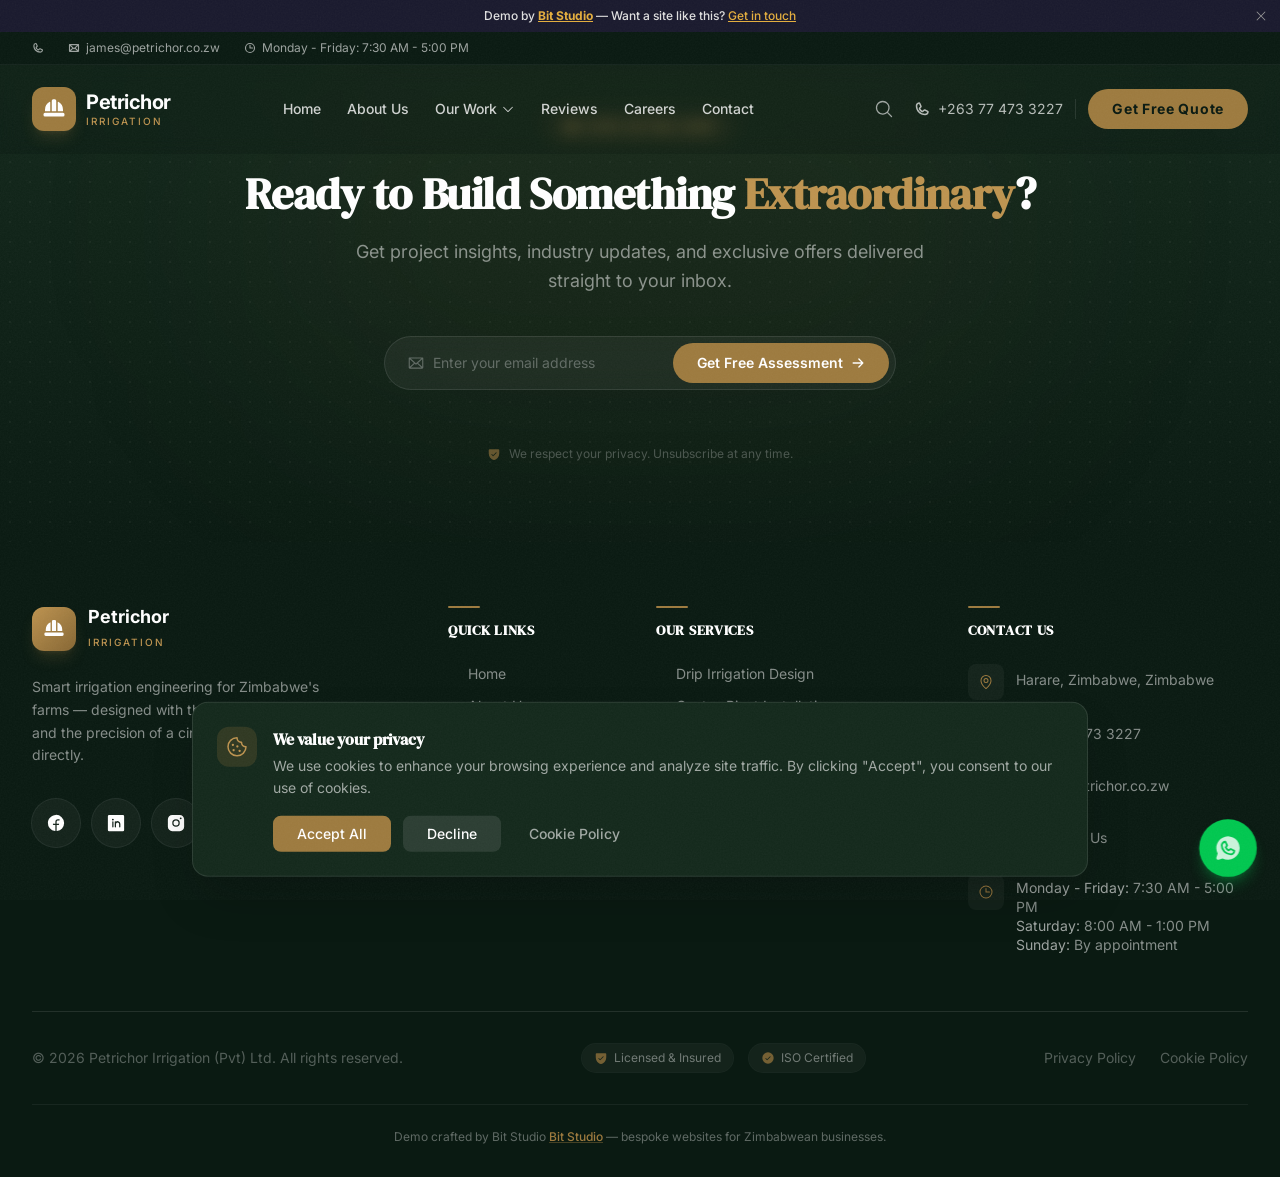
==== index.html @ 35c8c4f8 "Bit Studio deploy" ====
<!DOCTYPE html>
<html lang="en">
  <head>
    <meta charset="UTF-8" />
    <link rel="icon" type="image/svg+xml" href="/favicon.svg" />
    <meta name="viewport" content="width=device-width, initial-scale=1.0" />
    <meta name="theme-color" content="#1F3D2A" />
    <meta name="description" content="Petrichor Irrigation — the engineering of first rain. Smart irrigation systems for Zimbabwe's farms, designed with the patience of a season and the precision of a circuit." />
    <meta name="keywords" content="irrigation Harare, drip irrigation Zimbabwe, smart irrigation engineering, Petrichor Irrigation, centre pivot Zimbabwe, agricultural water systems" />
    <meta property="og:title" content="Petrichor Irrigation — The Engineering of First Rain" />
    <meta property="og:description" content="Smart irrigation systems for Zimbabwe's farms, designed with the patience of a season and the precision of a circuit." />
    <meta property="og:image" content="https://images.unsplash.com/photo-1500382017468-9049fed747ef?w=1200&q=80" />
    <meta property="og:type" content="website" />
    <meta name="twitter:card" content="summary_large_image" />
    <title>Petrichor Irrigation — The Engineering of First Rain</title>
    <link rel="preconnect" href="https://fonts.googleapis.com" />
    <link rel="preconnect" href="https://fonts.gstatic.com" crossorigin />
    <link href="https://fonts.googleapis.com/css2?family=DM+Serif+Display:ital@0;1&family=Inter:wght@300;400;500;600;700;800&family=JetBrains+Mono:wght@400;500&display=swap" rel="stylesheet" />
    <script type="module" crossorigin src="/assets/index-B8hmdYUK.js"></script>
    <link rel="stylesheet" crossorigin href="/assets/index-CT3EkaF9.css">
  </head>
  <body>
    <div id="root"></div>
  </body>
</html>
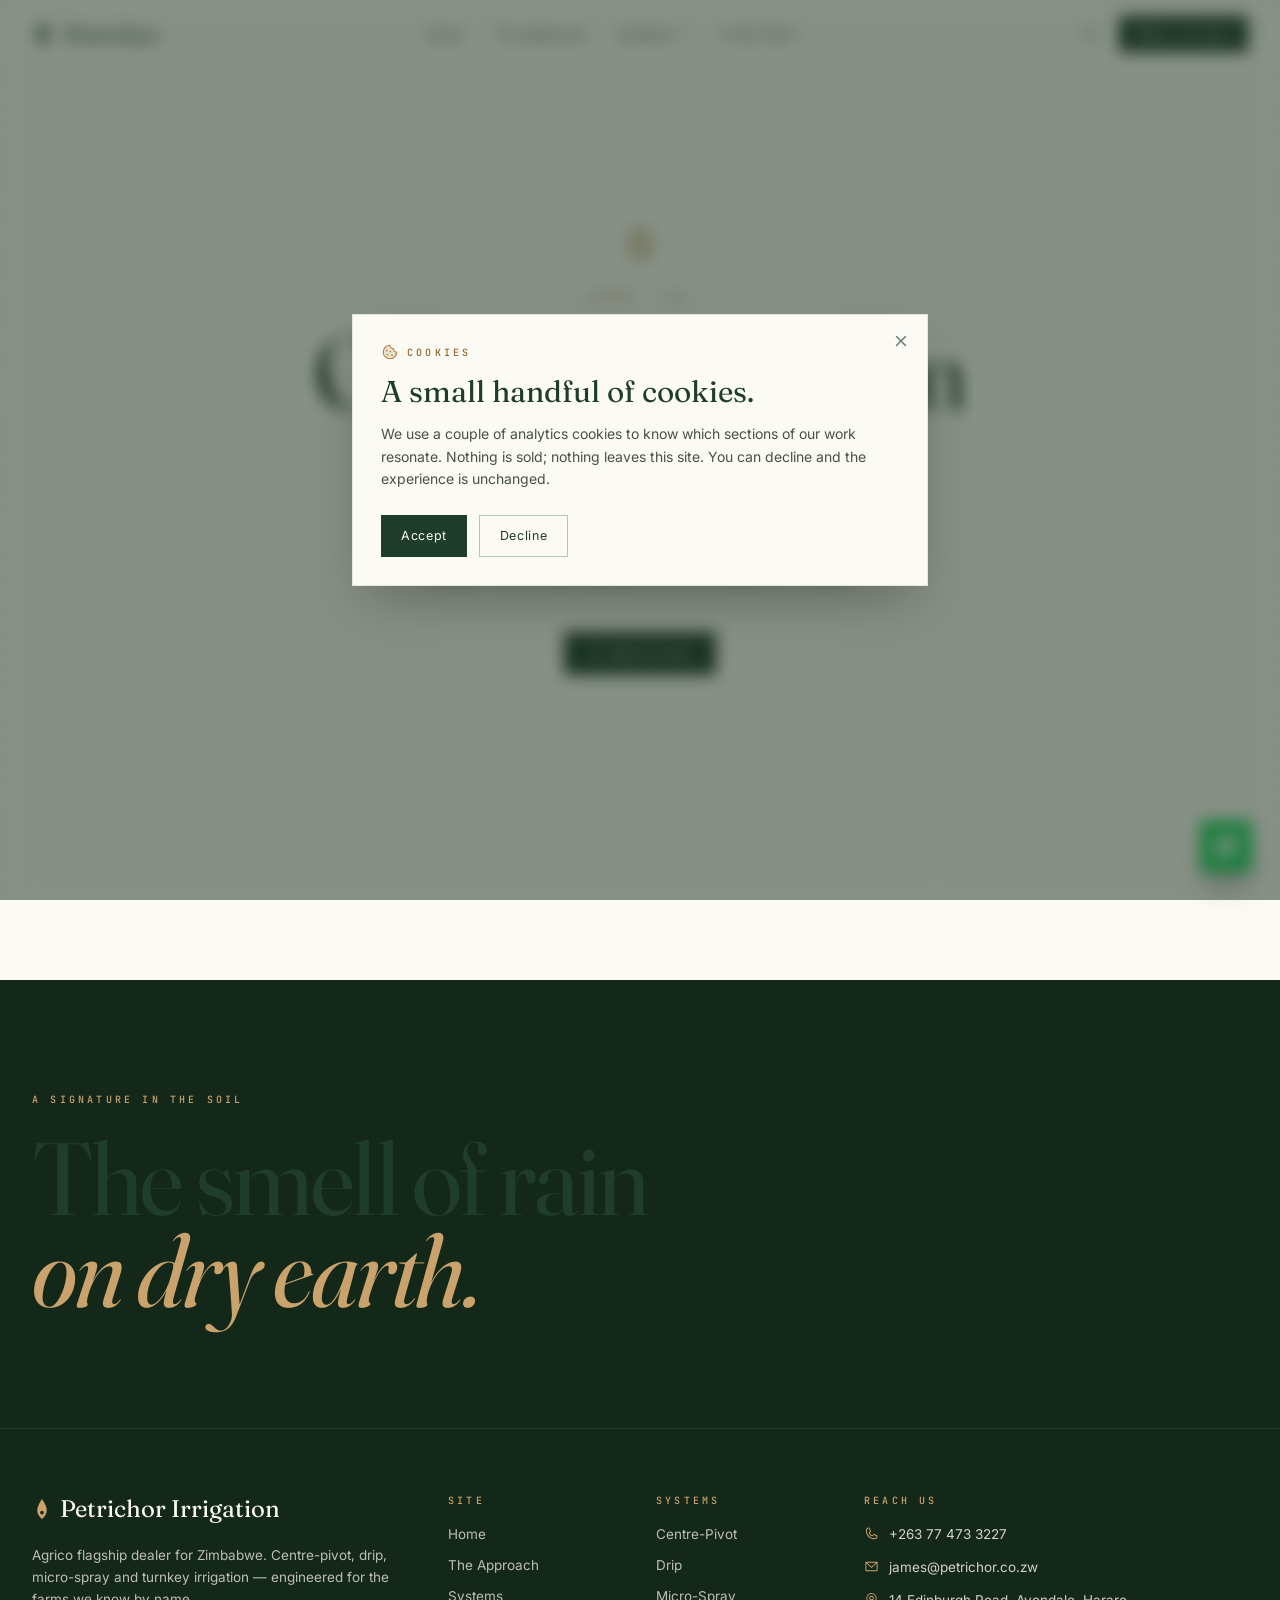
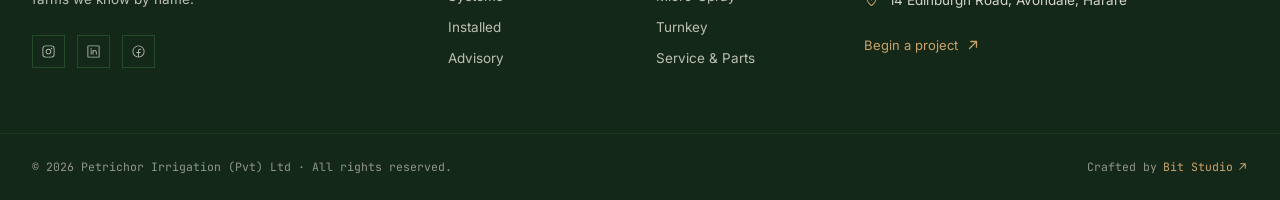
==== commit 3d3019c2: "Bespoke rebuild — pilot wave" ====
--- a/index.html
+++ b/index.html
@@ -3,21 +3,53 @@
   <head>
     <meta charset="UTF-8" />
     <link rel="icon" type="image/svg+xml" href="/favicon.svg" />
-    <meta name="viewport" content="width=device-width, initial-scale=1.0" />
+    <meta name="viewport" content="width=device-width, initial-scale=1.0, viewport-fit=cover" />
     <meta name="theme-color" content="#1F3D2A" />
-    <meta name="description" content="Petrichor Irrigation — the engineering of first rain. Smart irrigation systems for Zimbabwe's farms, designed with the patience of a season and the precision of a circuit." />
-    <meta name="keywords" content="irrigation Harare, drip irrigation Zimbabwe, smart irrigation engineering, Petrichor Irrigation, centre pivot Zimbabwe, agricultural water systems" />
-    <meta property="og:title" content="Petrichor Irrigation — The Engineering of First Rain" />
-    <meta property="og:description" content="Smart irrigation systems for Zimbabwe's farms, designed with the patience of a season and the precision of a circuit." />
-    <meta property="og:image" content="https://images.unsplash.com/photo-1500382017468-9049fed747ef?w=1200&q=80" />
+
+    <title>Petrichor Irrigation — Agrico Flagship Dealer · Centre-Pivot, Drip & Turnkey Systems · Zimbabwe</title>
+    <meta name="description" content="Petrichor Irrigation — flagship Agrico (South Africa) dealer for Zimbabwe. Centre-pivot, drip, micro-spray and turnkey irrigation engineering. Designed, installed, supported. Director James and team. The smell of rain on dry earth — engineered." />
+    <meta name="keywords" content="Petrichor Irrigation, Agrico Zimbabwe, centre pivot irrigation Zimbabwe, drip irrigation Harare, turnkey irrigation, James Petrichor, irrigation engineering Africa, agricultural water systems" />
+    <meta name="author" content="Petrichor Irrigation (Pvt) Ltd" />
+    <meta name="robots" content="index, follow" />
+
+    <!-- Open Graph -->
     <meta property="og:type" content="website" />
+    <meta property="og:site_name" content="Petrichor Irrigation" />
+    <meta property="og:title" content="Petrichor Irrigation — The smell of rain on dry earth, engineered." />
+    <meta property="og:description" content="Agrico flagship dealer for Zimbabwe. Centre-pivot, drip and turnkey irrigation systems — designed, installed, supported by James and the Petrichor team." />
+    <meta property="og:image" content="https://images.unsplash.com/photo-1639088654641-0cb5b28e349e?crop=entropy&cs=tinysrgb&fit=max&fm=jpg&q=80&w=1200" />
+    <meta property="og:url" content="https://demo-petrichor-irrigation.onrender.com" />
+
+    <!-- Twitter -->
     <meta name="twitter:card" content="summary_large_image" />
-    <title>Petrichor Irrigation — The Engineering of First Rain</title>
+    <meta name="twitter:title" content="Petrichor Irrigation — Centre-Pivot · Drip · Turnkey" />
+    <meta name="twitter:description" content="Agrico flagship dealer for Zimbabwe. Engineered irrigation that turns dry earth into yield." />
+    <meta name="twitter:image" content="https://images.unsplash.com/photo-1639088654641-0cb5b28e349e?crop=entropy&cs=tinysrgb&fit=max&fm=jpg&q=80&w=1200" />
+
+    <!-- Preconnect fonts -->
     <link rel="preconnect" href="https://fonts.googleapis.com" />
     <link rel="preconnect" href="https://fonts.gstatic.com" crossorigin />
-    <link href="https://fonts.googleapis.com/css2?family=DM+Serif+Display:ital@0;1&family=Inter:wght@300;400;500;600;700;800&family=JetBrains+Mono:wght@400;500&display=swap" rel="stylesheet" />
-    <script type="module" crossorigin src="/assets/index-B8hmdYUK.js"></script>
-    <link rel="stylesheet" crossorigin href="/assets/index-CT3EkaF9.css">
+    <link href="https://fonts.googleapis.com/css2?family=Fraunces:ital,opsz,wght@0,9..144,400;0,9..144,500;0,9..144,600;0,9..144,700;1,9..144,400;1,9..144,500&family=Inter:wght@300;400;500;600;700&family=JetBrains+Mono:wght@400;500;600&display=swap" rel="stylesheet" />
+
+    <!-- JSON-LD Structured Data -->
+    <script type="application/ld+json">
+      {
+        "@context": "https://schema.org",
+        "@type": "Organization",
+        "name": "Petrichor Irrigation (Pvt) Ltd",
+        "url": "https://demo-petrichor-irrigation.onrender.com",
+        "description": "Agrico flagship dealer for Zimbabwe. Centre-pivot, drip, micro-spray and turnkey irrigation engineering.",
+        "address": {
+          "@type": "PostalAddress",
+          "addressLocality": "Harare",
+          "addressCountry": "ZW"
+        },
+        "telephone": "+263774733227",
+        "email": "james@petrichor.co.zw"
+      }
+    </script>
+    <script type="module" crossorigin src="/assets/index-CaC1XNvC.js"></script>
+    <link rel="stylesheet" crossorigin href="/assets/index-DlnekinD.css">
   </head>
   <body>
     <div id="root"></div>
--- a/assets/index-DlnekinD.css
+++ b/assets/index-DlnekinD.css
@@ -0,0 +1 @@
+@layer properties{@supports (((-webkit-hyphens:none)) and (not (margin-trim:inline))) or ((-moz-orient:inline) and (not (color:rgb(from red r g b)))){*,:before,:after,::backdrop{--tw-translate-x:0;--tw-translate-y:0;--tw-translate-z:0;--tw-scale-x:1;--tw-scale-y:1;--tw-scale-z:1;--tw-rotate-x:initial;--tw-rotate-y:initial;--tw-rotate-z:initial;--tw-skew-x:initial;--tw-skew-y:initial;--tw-space-y-reverse:0;--tw-border-style:solid;--tw-gradient-position:initial;--tw-gradient-from:#0000;--tw-gradient-via:#0000;--tw-gradient-to:#0000;--tw-gradient-stops:initial;--tw-gradient-via-stops:initial;--tw-gradient-from-position:0%;--tw-gradient-via-position:50%;--tw-gradient-to-position:100%;--tw-leading:initial;--tw-font-weight:initial;--tw-tracking:initial;--tw-shadow:0 0 #0000;--tw-shadow-color:initial;--tw-shadow-alpha:100%;--tw-inset-shadow:0 0 #0000;--tw-inset-shadow-color:initial;--tw-inset-shadow-alpha:100%;--tw-ring-color:initial;--tw-ring-shadow:0 0 #0000;--tw-inset-ring-color:initial;--tw-inset-ring-shadow:0 0 #0000;--tw-ring-inset:initial;--tw-ring-offset-width:0px;--tw-ring-offset-color:#fff;--tw-ring-offset-shadow:0 0 #0000;--tw-outline-style:solid;--tw-blur:initial;--tw-brightness:initial;--tw-contrast:initial;--tw-grayscale:initial;--tw-hue-rotate:initial;--tw-invert:initial;--tw-opacity:initial;--tw-saturate:initial;--tw-sepia:initial;--tw-drop-shadow:initial;--tw-drop-shadow-color:initial;--tw-drop-shadow-alpha:100%;--tw-drop-shadow-size:initial;--tw-backdrop-blur:initial;--tw-backdrop-brightness:initial;--tw-backdrop-contrast:initial;--tw-backdrop-grayscale:initial;--tw-backdrop-hue-rotate:initial;--tw-backdrop-invert:initial;--tw-backdrop-opacity:initial;--tw-backdrop-saturate:initial;--tw-backdrop-sepia:initial;--tw-duration:initial}}}@layer theme{:root,:host{--font-sans:ui-sans-serif, system-ui, sans-serif, "Apple Color Emoji", "Segoe UI Emoji", "Segoe UI Symbol", "Noto Color Emoji";--font-mono:"JetBrains Mono", monospace;--color-white:#fff;--spacing:.25rem;--container-sm:24rem;--container-md:28rem;--container-xl:36rem;--container-2xl:42rem;--container-3xl:48rem;--container-4xl:56rem;--container-5xl:64rem;--text-xs:.75rem;--text-xs--line-height:calc(1 / .75);--text-lg:1.125rem;--text-lg--line-height:calc(1.75 / 1.125);--text-xl:1.25rem;--text-xl--line-height:calc(1.75 / 1.25);--text-2xl:1.5rem;--text-2xl--line-height:calc(2 / 1.5);--text-3xl:1.875rem;--text-3xl--line-height: 1.2 ;--text-4xl:2.25rem;--text-4xl--line-height:calc(2.5 / 2.25);--text-5xl:3rem;--text-5xl--line-height:1;--text-6xl:3.75rem;--text-6xl--line-height:1;--text-7xl:4.5rem;--text-7xl--line-height:1;--font-weight-medium:500;--leading-tight:1.25;--leading-snug:1.375;--leading-relaxed:1.625;--radius-xs:.125rem;--blur-sm:8px;--blur-md:12px;--blur-xl:24px;--default-transition-duration:.15s;--default-transition-timing-function:cubic-bezier(.4, 0, .2, 1);--default-font-family:var(--font-sans);--default-mono-font-family:var(--font-mono);--color-forest-50:#f2f6f1;--color-forest-100:#dde7da;--color-forest-200:#b4c9ac;--color-forest-700:#244a2c;--color-forest-800:#1f3d2a;--color-forest-900:#142819;--color-bronze-50:#faf5ec;--color-bronze-300:#c9a36b;--color-bronze-400:#b0853f;--color-bronze-500:#8f6628;--color-cream-50:#fbfaf5;--color-cream-100:#f5f1e7;--color-ink-200:#99a89f;--color-ink-300:#6a7b70;--color-ink-400:#475247;--color-ink-500:#2a322b;--font-display:"Fraunces", "Times New Roman", serif;--font-body:"Inter", system-ui, sans-serif}}@layer base{*,:after,:before,::backdrop{box-sizing:border-box;border:0 solid;margin:0;padding:0}::file-selector-button{box-sizing:border-box;border:0 solid;margin:0;padding:0}html,:host{-webkit-text-size-adjust:100%;tab-size:4;line-height:1.5;font-family:var(--default-font-family,ui-sans-serif, system-ui, sans-serif, "Apple Color Emoji", "Segoe UI Emoji", "Segoe UI Symbol", "Noto Color Emoji");font-feature-settings:var(--default-font-feature-settings,normal);font-variation-settings:var(--default-font-variation-settings,normal);-webkit-tap-highlight-color:transparent}hr{height:0;color:inherit;border-top-width:1px}abbr:where([title]){-webkit-text-decoration:underline dotted;text-decoration:underline dotted}h1,h2,h3,h4,h5,h6{font-size:inherit;font-weight:inherit}a{color:inherit;-webkit-text-decoration:inherit;text-decoration:inherit}b,strong{font-weight:bolder}code,kbd,samp,pre{font-family:var(--default-mono-font-family,ui-monospace, SFMono-Regular, Menlo, Monaco, Consolas, "Liberation Mono", "Courier New", monospace);font-feature-settings:var(--default-mono-font-feature-settings,normal);font-variation-settings:var(--default-mono-font-variation-settings,normal);font-size:1em}small{font-size:80%}sub,sup{vertical-align:baseline;font-size:75%;line-height:0;position:relative}sub{bottom:-.25em}sup{top:-.5em}table{text-indent:0;border-color:inherit;border-collapse:collapse}:-moz-focusring{outline:auto}progress{vertical-align:baseline}summary{display:list-item}ol,ul,menu{list-style:none}img,svg,video,canvas,audio,iframe,embed,object{vertical-align:middle;display:block}img,video{max-width:100%;height:auto}button,input,select,optgroup,textarea{font:inherit;font-feature-settings:inherit;font-variation-settings:inherit;letter-spacing:inherit;color:inherit;opacity:1;background-color:#0000;border-radius:0}::file-selector-button{font:inherit;font-feature-settings:inherit;font-variation-settings:inherit;letter-spacing:inherit;color:inherit;opacity:1;background-color:#0000;border-radius:0}:where(select:is([multiple],[size])) optgroup{font-weight:bolder}:where(select:is([multiple],[size])) optgroup option{padding-inline-start:20px}::file-selector-button{margin-inline-end:4px}::placeholder{opacity:1}@supports (not ((-webkit-appearance:-apple-pay-button))) or (contain-intrinsic-size:1px){::placeholder{color:currentColor}@supports (color:color-mix(in lab,red,red)){::placeholder{color:color-mix(in oklab,currentcolor 50%,transparent)}}}textarea{resize:vertical}::-webkit-search-decoration{-webkit-appearance:none}::-webkit-date-and-time-value{min-height:1lh;text-align:inherit}::-webkit-datetime-edit{display:inline-flex}::-webkit-datetime-edit-fields-wrapper{padding:0}::-webkit-datetime-edit{padding-block:0}::-webkit-datetime-edit-year-field{padding-block:0}::-webkit-datetime-edit-month-field{padding-block:0}::-webkit-datetime-edit-day-field{padding-block:0}::-webkit-datetime-edit-hour-field{padding-block:0}::-webkit-datetime-edit-minute-field{padding-block:0}::-webkit-datetime-edit-second-field{padding-block:0}::-webkit-datetime-edit-millisecond-field{padding-block:0}::-webkit-datetime-edit-meridiem-field{padding-block:0}::-webkit-calendar-picker-indicator{line-height:1}:-moz-ui-invalid{box-shadow:none}button,input:where([type=button],[type=reset],[type=submit]){appearance:button}::file-selector-button{appearance:button}::-webkit-inner-spin-button{height:auto}::-webkit-outer-spin-button{height:auto}[hidden]:where(:not([hidden=until-found])){display:none!important}}@layer components;@layer utilities{.pointer-events-none{pointer-events:none}.visible{visibility:visible}.absolute{position:absolute}.fixed{position:fixed}.relative{position:relative}.static{position:static}.sticky{position:sticky}.inset-0{inset:calc(var(--spacing) * 0)}.inset-x-0{inset-inline:calc(var(--spacing) * 0)}.top-0{top:calc(var(--spacing) * 0)}.top-1\/2{top:50%}.top-3{top:calc(var(--spacing) * 3)}.top-\[68px\]{top:68px}.top-\[calc\(100\%\+6px\)\]{top:calc(100% + 6px)}.top-full{top:100%}.right-0{right:calc(var(--spacing) * 0)}.right-3{right:calc(var(--spacing) * 3)}.right-5{right:calc(var(--spacing) * 5)}.right-6{right:calc(var(--spacing) * 6)}.right-12{right:calc(var(--spacing) * 12)}.-bottom-6{bottom:calc(var(--spacing) * -6)}.bottom-0{bottom:calc(var(--spacing) * 0)}.bottom-6{bottom:calc(var(--spacing) * 6)}.bottom-7{bottom:calc(var(--spacing) * 7)}.bottom-24{bottom:calc(var(--spacing) * 24)}.bottom-32{bottom:calc(var(--spacing) * 32)}.left-1\/2{left:50%}.left-6{left:calc(var(--spacing) * 6)}.z-10{z-index:10}.z-30{z-index:30}.z-50{z-index:50}.z-\[5\]{z-index:5}.z-\[60\]{z-index:60}.z-\[80\]{z-index:80}.z-\[85\]{z-index:85}.z-\[90\]{z-index:90}.order-1{order:1}.order-2{order:2}.col-span-2{grid-column:span 2/span 2}.col-span-3{grid-column:span 3/span 3}.col-span-5{grid-column:span 5/span 5}.col-span-6{grid-column:span 6/span 6}.col-span-7{grid-column:span 7/span 7}.col-span-10{grid-column:span 10/span 10}.col-span-12{grid-column:span 12/span 12}.mx-auto{margin-inline:auto}.my-20{margin-block:calc(var(--spacing) * 20)}.-mt-32{margin-top:calc(var(--spacing) * -32)}.mt-0\.5{margin-top:calc(var(--spacing) * .5)}.mt-1{margin-top:calc(var(--spacing) * 1)}.mt-1\.5{margin-top:calc(var(--spacing) * 1.5)}.mt-2{margin-top:calc(var(--spacing) * 2)}.mt-3{margin-top:calc(var(--spacing) * 3)}.mt-4{margin-top:calc(var(--spacing) * 4)}.mt-5{margin-top:calc(var(--spacing) * 5)}.mt-6{margin-top:calc(var(--spacing) * 6)}.mt-7{margin-top:calc(var(--spacing) * 7)}.mt-8{margin-top:calc(var(--spacing) * 8)}.mt-10{margin-top:calc(var(--spacing) * 10)}.mt-12{margin-top:calc(var(--spacing) * 12)}.mt-14{margin-top:calc(var(--spacing) * 14)}.mt-16{margin-top:calc(var(--spacing) * 16)}.mt-20{margin-top:calc(var(--spacing) * 20)}.mb-1{margin-bottom:calc(var(--spacing) * 1)}.mb-1\.5{margin-bottom:calc(var(--spacing) * 1.5)}.mb-2{margin-bottom:calc(var(--spacing) * 2)}.mb-3{margin-bottom:calc(var(--spacing) * 3)}.mb-4{margin-bottom:calc(var(--spacing) * 4)}.mb-5{margin-bottom:calc(var(--spacing) * 5)}.mb-6{margin-bottom:calc(var(--spacing) * 6)}.mb-7{margin-bottom:calc(var(--spacing) * 7)}.mb-8{margin-bottom:calc(var(--spacing) * 8)}.mb-10{margin-bottom:calc(var(--spacing) * 10)}.mb-12{margin-bottom:calc(var(--spacing) * 12)}.mb-14{margin-bottom:calc(var(--spacing) * 14)}.mb-16{margin-bottom:calc(var(--spacing) * 16)}.ml-1{margin-left:calc(var(--spacing) * 1)}.ml-auto{margin-left:auto}.block{display:block}.flex{display:flex}.grid{display:grid}.hidden{display:none}.inline{display:inline}.inline-flex{display:inline-flex}.aspect-\[3\/4\]{aspect-ratio:3/4}.aspect-\[4\/3\]{aspect-ratio:4/3}.aspect-\[4\/5\]{aspect-ratio:4/5}.aspect-\[5\/4\]{aspect-ratio:5/4}.aspect-\[16\/9\]{aspect-ratio:16/9}.aspect-\[16\/10\]{aspect-ratio:16/10}.h-1{height:calc(var(--spacing) * 1)}.h-2{height:calc(var(--spacing) * 2)}.h-3\.5{height:calc(var(--spacing) * 3.5)}.h-5{height:calc(var(--spacing) * 5)}.h-10{height:calc(var(--spacing) * 10)}.h-11{height:calc(var(--spacing) * 11)}.h-13{height:calc(var(--spacing) * 13)}.h-32{height:calc(var(--spacing) * 32)}.h-\[52px\]{height:52px}.h-\[68px\]{height:68px}.h-\[68vh\]{height:68vh}.h-\[78vh\]{height:78vh}.h-\[100svh\]{height:100svh}.h-full{height:100%}.h-px{height:1px}.max-h-\[55vh\]{max-height:55vh}.max-h-\[85vh\]{max-height:85vh}.max-h-\[calc\(100vh-68px\)\]{max-height:calc(100vh - 68px)}.min-h-\[520px\]{min-height:520px}.min-h-\[540px\]{min-height:540px}.min-h-\[640px\]{min-height:640px}.min-h-screen{min-height:100vh}.w-1{width:calc(var(--spacing) * 1)}.w-1\/2{width:50%}.w-1\/3{width:33.3333%}.w-2{width:calc(var(--spacing) * 2)}.w-3\.5{width:calc(var(--spacing) * 3.5)}.w-8{width:calc(var(--spacing) * 8)}.w-11{width:calc(var(--spacing) * 11)}.w-13{width:calc(var(--spacing) * 13)}.w-24{width:calc(var(--spacing) * 24)}.w-32{width:calc(var(--spacing) * 32)}.w-48{width:calc(var(--spacing) * 48)}.w-\[52px\]{width:52px}.w-\[320px\]{width:320px}.w-full{width:100%}.w-px{width:1px}.max-w-2xl{max-width:var(--container-2xl)}.max-w-3xl{max-width:var(--container-3xl)}.max-w-4xl{max-width:var(--container-4xl)}.max-w-5xl{max-width:var(--container-5xl)}.max-w-\[20ch\]{max-width:20ch}.max-w-\[24ch\]{max-width:24ch}.max-w-\[1320px\]{max-width:1320px}.max-w-md{max-width:var(--container-md)}.max-w-sm{max-width:var(--container-sm)}.max-w-xl{max-width:var(--container-xl)}.min-w-0{min-width:calc(var(--spacing) * 0)}.flex-1{flex:1}.shrink-0{flex-shrink:0}.grow{flex-grow:1}.origin-left{transform-origin:0}.-translate-x-1\/2{--tw-translate-x: -50% ;translate:var(--tw-translate-x) var(--tw-translate-y)}.-translate-y-1\/2{--tw-translate-y: -50% ;translate:var(--tw-translate-x) var(--tw-translate-y)}.scale-105{--tw-scale-x:105%;--tw-scale-y:105%;--tw-scale-z:105%;scale:var(--tw-scale-x) var(--tw-scale-y)}.rotate-180{rotate:180deg}.transform{transform:var(--tw-rotate-x,) var(--tw-rotate-y,) var(--tw-rotate-z,) var(--tw-skew-x,) var(--tw-skew-y,)}.cursor-default{cursor:default}.cursor-pointer{cursor:pointer}.cursor-zoom-out{cursor:zoom-out}.resize-none{resize:none}.grid-cols-1{grid-template-columns:repeat(1,minmax(0,1fr))}.grid-cols-2{grid-template-columns:repeat(2,minmax(0,1fr))}.grid-cols-3{grid-template-columns:repeat(3,minmax(0,1fr))}.grid-cols-12{grid-template-columns:repeat(12,minmax(0,1fr))}.flex-col{flex-direction:column}.flex-wrap{flex-wrap:wrap}.items-baseline{align-items:baseline}.items-center{align-items:center}.items-end{align-items:flex-end}.items-start{align-items:flex-start}.justify-between{justify-content:space-between}.justify-center{justify-content:center}.justify-end{justify-content:flex-end}.gap-0{gap:calc(var(--spacing) * 0)}.gap-1{gap:calc(var(--spacing) * 1)}.gap-1\.5{gap:calc(var(--spacing) * 1.5)}.gap-2{gap:calc(var(--spacing) * 2)}.gap-2\.5{gap:calc(var(--spacing) * 2.5)}.gap-3{gap:calc(var(--spacing) * 3)}.gap-4{gap:calc(var(--spacing) * 4)}.gap-5{gap:calc(var(--spacing) * 5)}.gap-6{gap:calc(var(--spacing) * 6)}.gap-8{gap:calc(var(--spacing) * 8)}.gap-10{gap:calc(var(--spacing) * 10)}.gap-12{gap:calc(var(--spacing) * 12)}.gap-px{gap:1px}:where(.space-y-0>:not(:last-child)){--tw-space-y-reverse:0;margin-block-start:calc(calc(var(--spacing) * 0) * var(--tw-space-y-reverse));margin-block-end:calc(calc(var(--spacing) * 0) * calc(1 - var(--tw-space-y-reverse)))}:where(.space-y-1>:not(:last-child)){--tw-space-y-reverse:0;margin-block-start:calc(calc(var(--spacing) * 1) * var(--tw-space-y-reverse));margin-block-end:calc(calc(var(--spacing) * 1) * calc(1 - var(--tw-space-y-reverse)))}:where(.space-y-2\.5>:not(:last-child)){--tw-space-y-reverse:0;margin-block-start:calc(calc(var(--spacing) * 2.5) * var(--tw-space-y-reverse));margin-block-end:calc(calc(var(--spacing) * 2.5) * calc(1 - var(--tw-space-y-reverse)))}:where(.space-y-3>:not(:last-child)){--tw-space-y-reverse:0;margin-block-start:calc(calc(var(--spacing) * 3) * var(--tw-space-y-reverse));margin-block-end:calc(calc(var(--spacing) * 3) * calc(1 - var(--tw-space-y-reverse)))}:where(.space-y-4>:not(:last-child)){--tw-space-y-reverse:0;margin-block-start:calc(calc(var(--spacing) * 4) * var(--tw-space-y-reverse));margin-block-end:calc(calc(var(--spacing) * 4) * calc(1 - var(--tw-space-y-reverse)))}:where(.space-y-5>:not(:last-child)){--tw-space-y-reverse:0;margin-block-start:calc(calc(var(--spacing) * 5) * var(--tw-space-y-reverse));margin-block-end:calc(calc(var(--spacing) * 5) * calc(1 - var(--tw-space-y-reverse)))}:where(.space-y-6>:not(:last-child)){--tw-space-y-reverse:0;margin-block-start:calc(calc(var(--spacing) * 6) * var(--tw-space-y-reverse));margin-block-end:calc(calc(var(--spacing) * 6) * calc(1 - var(--tw-space-y-reverse)))}:where(.space-y-16>:not(:last-child)){--tw-space-y-reverse:0;margin-block-start:calc(calc(var(--spacing) * 16) * var(--tw-space-y-reverse));margin-block-end:calc(calc(var(--spacing) * 16) * calc(1 - var(--tw-space-y-reverse)))}:where(.space-y-px>:not(:last-child)){--tw-space-y-reverse:0;margin-block-start:calc(1px * var(--tw-space-y-reverse));margin-block-end:calc(1px * calc(1 - var(--tw-space-y-reverse)))}.gap-x-1\.5{column-gap:calc(var(--spacing) * 1.5)}.gap-x-4{column-gap:calc(var(--spacing) * 4)}.gap-x-6{column-gap:calc(var(--spacing) * 6)}.gap-x-8{column-gap:calc(var(--spacing) * 8)}.gap-x-10{column-gap:calc(var(--spacing) * 10)}.gap-y-1{row-gap:calc(var(--spacing) * 1)}.gap-y-10{row-gap:calc(var(--spacing) * 10)}.gap-y-12{row-gap:calc(var(--spacing) * 12)}.truncate{text-overflow:ellipsis;white-space:nowrap;overflow:hidden}.overflow-hidden{overflow:hidden}.overflow-y-auto{overflow-y:auto}.rounded{border-radius:.25rem}.rounded-full{border-radius:3.40282e38px}.rounded-xs{border-radius:var(--radius-xs)}.border{border-style:var(--tw-border-style);border-width:1px}.border-y{border-block-style:var(--tw-border-style);border-block-width:1px}.border-t{border-top-style:var(--tw-border-style);border-top-width:1px}.border-b{border-bottom-style:var(--tw-border-style);border-bottom-width:1px}.border-l{border-left-style:var(--tw-border-style);border-left-width:1px}.border-\[\#25D366\]{border-color:#25d366}.border-bronze-300\/40{border-color:#c9a36b66}@supports (color:color-mix(in lab,red,red)){.border-bronze-300\/40{border-color:color-mix(in oklab,var(--color-bronze-300) 40%,transparent)}}.border-bronze-300\/70{border-color:#c9a36bb3}@supports (color:color-mix(in lab,red,red)){.border-bronze-300\/70{border-color:color-mix(in oklab,var(--color-bronze-300) 70%,transparent)}}.border-bronze-400{border-color:var(--color-bronze-400)}.border-cream-100\/30{border-color:#f5f1e74d}@supports (color:color-mix(in lab,red,red)){.border-cream-100\/30{border-color:color-mix(in oklab,var(--color-cream-100) 30%,transparent)}}.border-forest-100{border-color:var(--color-forest-100)}.border-forest-200{border-color:var(--color-forest-200)}.border-forest-700{border-color:var(--color-forest-700)}.border-forest-700\/50{border-color:#244a2c80}@supports (color:color-mix(in lab,red,red)){.border-forest-700\/50{border-color:color-mix(in oklab,var(--color-forest-700) 50%,transparent)}}.border-forest-700\/60{border-color:#244a2c99}@supports (color:color-mix(in lab,red,red)){.border-forest-700\/60{border-color:color-mix(in oklab,var(--color-forest-700) 60%,transparent)}}.border-forest-800{border-color:var(--color-forest-800)}.bg-\[\#25D366\]{background-color:#25d366}.bg-\[\#25D366\]\/10{background-color:#25d3661a}.bg-bronze-50{background-color:var(--color-bronze-50)}.bg-bronze-300{background-color:var(--color-bronze-300)}.bg-bronze-400{background-color:var(--color-bronze-400)}.bg-cream-50{background-color:var(--color-cream-50)}.bg-cream-50\/70{background-color:#fbfaf5b3}@supports (color:color-mix(in lab,red,red)){.bg-cream-50\/70{background-color:color-mix(in oklab,var(--color-cream-50) 70%,transparent)}}.bg-cream-50\/85{background-color:#fbfaf5d9}@supports (color:color-mix(in lab,red,red)){.bg-cream-50\/85{background-color:color-mix(in oklab,var(--color-cream-50) 85%,transparent)}}.bg-cream-50\/90{background-color:#fbfaf5e6}@supports (color:color-mix(in lab,red,red)){.bg-cream-50\/90{background-color:color-mix(in oklab,var(--color-cream-50) 90%,transparent)}}.bg-cream-100{background-color:var(--color-cream-100)}.bg-forest-50\/40{background-color:#f2f6f166}@supports (color:color-mix(in lab,red,red)){.bg-forest-50\/40{background-color:color-mix(in oklab,var(--color-forest-50) 40%,transparent)}}.bg-forest-100{background-color:var(--color-forest-100)}.bg-forest-700{background-color:var(--color-forest-700)}.bg-forest-800{background-color:var(--color-forest-800)}.bg-forest-900{background-color:var(--color-forest-900)}.bg-forest-900\/50{background-color:#14281980}@supports (color:color-mix(in lab,red,red)){.bg-forest-900\/50{background-color:color-mix(in oklab,var(--color-forest-900) 50%,transparent)}}.bg-forest-900\/60{background-color:#14281999}@supports (color:color-mix(in lab,red,red)){.bg-forest-900\/60{background-color:color-mix(in oklab,var(--color-forest-900) 60%,transparent)}}.bg-forest-900\/65{background-color:#142819a6}@supports (color:color-mix(in lab,red,red)){.bg-forest-900\/65{background-color:color-mix(in oklab,var(--color-forest-900) 65%,transparent)}}.bg-forest-900\/70{background-color:#142819b3}@supports (color:color-mix(in lab,red,red)){.bg-forest-900\/70{background-color:color-mix(in oklab,var(--color-forest-900) 70%,transparent)}}.bg-forest-900\/85{background-color:#142819d9}@supports (color:color-mix(in lab,red,red)){.bg-forest-900\/85{background-color:color-mix(in oklab,var(--color-forest-900) 85%,transparent)}}.bg-transparent{background-color:#0000}.bg-gradient-to-b{--tw-gradient-position:to bottom in oklab;background-image:linear-gradient(var(--tw-gradient-stops))}.bg-gradient-to-l{--tw-gradient-position:to left in oklab;background-image:linear-gradient(var(--tw-gradient-stops))}.bg-gradient-to-r{--tw-gradient-position:to right in oklab;background-image:linear-gradient(var(--tw-gradient-stops))}.bg-gradient-to-t{--tw-gradient-position:to top in oklab;background-image:linear-gradient(var(--tw-gradient-stops))}.bg-gradient-to-tr{--tw-gradient-position:to top right in oklab;background-image:linear-gradient(var(--tw-gradient-stops))}.from-bronze-300\/80{--tw-gradient-from:#c9a36bcc}@supports (color:color-mix(in lab,red,red)){.from-bronze-300\/80{--tw-gradient-from:color-mix(in oklab, var(--color-bronze-300) 80%, transparent)}}.from-bronze-300\/80{--tw-gradient-stops:var(--tw-gradient-via-stops,var(--tw-gradient-position), var(--tw-gradient-from) var(--tw-gradient-from-position), var(--tw-gradient-to) var(--tw-gradient-to-position))}.from-forest-900\/15{--tw-gradient-from:#14281926}@supports (color:color-mix(in lab,red,red)){.from-forest-900\/15{--tw-gradient-from:color-mix(in oklab, var(--color-forest-900) 15%, transparent)}}.from-forest-900\/15{--tw-gradient-stops:var(--tw-gradient-via-stops,var(--tw-gradient-position), var(--tw-gradient-from) var(--tw-gradient-from-position), var(--tw-gradient-to) var(--tw-gradient-to-position))}.from-forest-900\/30{--tw-gradient-from:#1428194d}@supports (color:color-mix(in lab,red,red)){.from-forest-900\/30{--tw-gradient-from:color-mix(in oklab, var(--color-forest-900) 30%, transparent)}}.from-forest-900\/30{--tw-gradient-stops:var(--tw-gradient-via-stops,var(--tw-gradient-position), var(--tw-gradient-from) var(--tw-gradient-from-position), var(--tw-gradient-to) var(--tw-gradient-to-position))}.from-forest-900\/50{--tw-gradient-from:#14281980}@supports (color:color-mix(in lab,red,red)){.from-forest-900\/50{--tw-gradient-from:color-mix(in oklab, var(--color-forest-900) 50%, transparent)}}.from-forest-900\/50{--tw-gradient-stops:var(--tw-gradient-via-stops,var(--tw-gradient-position), var(--tw-gradient-from) var(--tw-gradient-from-position), var(--tw-gradient-to) var(--tw-gradient-to-position))}.from-forest-900\/65{--tw-gradient-from:#142819a6}@supports (color:color-mix(in lab,red,red)){.from-forest-900\/65{--tw-gradient-from:color-mix(in oklab, var(--color-forest-900) 65%, transparent)}}.from-forest-900\/65{--tw-gradient-stops:var(--tw-gradient-via-stops,var(--tw-gradient-position), var(--tw-gradient-from) var(--tw-gradient-from-position), var(--tw-gradient-to) var(--tw-gradient-to-position))}.from-forest-900\/85{--tw-gradient-from:#142819d9}@supports (color:color-mix(in lab,red,red)){.from-forest-900\/85{--tw-gradient-from:color-mix(in oklab, var(--color-forest-900) 85%, transparent)}}.from-forest-900\/85{--tw-gradient-stops:var(--tw-gradient-via-stops,var(--tw-gradient-position), var(--tw-gradient-from) var(--tw-gradient-from-position), var(--tw-gradient-to) var(--tw-gradient-to-position))}.from-forest-900\/90{--tw-gradient-from:#142819e6}@supports (color:color-mix(in lab,red,red)){.from-forest-900\/90{--tw-gradient-from:color-mix(in oklab, var(--color-forest-900) 90%, transparent)}}.from-forest-900\/90{--tw-gradient-stops:var(--tw-gradient-via-stops,var(--tw-gradient-position), var(--tw-gradient-from) var(--tw-gradient-from-position), var(--tw-gradient-to) var(--tw-gradient-to-position))}.from-transparent{--tw-gradient-from:transparent;--tw-gradient-stops:var(--tw-gradient-via-stops,var(--tw-gradient-position), var(--tw-gradient-from) var(--tw-gradient-from-position), var(--tw-gradient-to) var(--tw-gradient-to-position))}.via-forest-900\/15{--tw-gradient-via:#14281926}@supports (color:color-mix(in lab,red,red)){.via-forest-900\/15{--tw-gradient-via:color-mix(in oklab, var(--color-forest-900) 15%, transparent)}}.via-forest-900\/15{--tw-gradient-via-stops:var(--tw-gradient-position), var(--tw-gradient-from) var(--tw-gradient-from-position), var(--tw-gradient-via) var(--tw-gradient-via-position), var(--tw-gradient-to) var(--tw-gradient-to-position);--tw-gradient-stops:var(--tw-gradient-via-stops)}.via-forest-900\/20{--tw-gradient-via:#14281933}@supports (color:color-mix(in lab,red,red)){.via-forest-900\/20{--tw-gradient-via:color-mix(in oklab, var(--color-forest-900) 20%, transparent)}}.via-forest-900\/20{--tw-gradient-via-stops:var(--tw-gradient-position), var(--tw-gradient-from) var(--tw-gradient-from-position), var(--tw-gradient-via) var(--tw-gradient-via-position), var(--tw-gradient-to) var(--tw-gradient-to-position);--tw-gradient-stops:var(--tw-gradient-via-stops)}.via-forest-900\/25{--tw-gradient-via:#14281940}@supports (color:color-mix(in lab,red,red)){.via-forest-900\/25{--tw-gradient-via:color-mix(in oklab, var(--color-forest-900) 25%, transparent)}}.via-forest-900\/25{--tw-gradient-via-stops:var(--tw-gradient-position), var(--tw-gradient-from) var(--tw-gradient-from-position), var(--tw-gradient-via) var(--tw-gradient-via-position), var(--tw-gradient-to) var(--tw-gradient-to-position);--tw-gradient-stops:var(--tw-gradient-via-stops)}.via-forest-900\/30{--tw-gradient-via:#1428194d}@supports (color:color-mix(in lab,red,red)){.via-forest-900\/30{--tw-gradient-via:color-mix(in oklab, var(--color-forest-900) 30%, transparent)}}.via-forest-900\/30{--tw-gradient-via-stops:var(--tw-gradient-position), var(--tw-gradient-from) var(--tw-gradient-from-position), var(--tw-gradient-via) var(--tw-gradient-via-position), var(--tw-gradient-to) var(--tw-gradient-to-position);--tw-gradient-stops:var(--tw-gradient-via-stops)}.via-forest-900\/35{--tw-gradient-via:#14281959}@supports (color:color-mix(in lab,red,red)){.via-forest-900\/35{--tw-gradient-via:color-mix(in oklab, var(--color-forest-900) 35%, transparent)}}.via-forest-900\/35{--tw-gradient-via-stops:var(--tw-gradient-position), var(--tw-gradient-from) var(--tw-gradient-from-position), var(--tw-gradient-via) var(--tw-gradient-via-position), var(--tw-gradient-to) var(--tw-gradient-to-position);--tw-gradient-stops:var(--tw-gradient-via-stops)}.via-forest-900\/40{--tw-gradient-via:#14281966}@supports (color:color-mix(in lab,red,red)){.via-forest-900\/40{--tw-gradient-via:color-mix(in oklab, var(--color-forest-900) 40%, transparent)}}.via-forest-900\/40{--tw-gradient-via-stops:var(--tw-gradient-position), var(--tw-gradient-from) var(--tw-gradient-from-position), var(--tw-gradient-via) var(--tw-gradient-via-position), var(--tw-gradient-to) var(--tw-gradient-to-position);--tw-gradient-stops:var(--tw-gradient-via-stops)}.to-cream-100\/50{--tw-gradient-to:#f5f1e780}@supports (color:color-mix(in lab,red,red)){.to-cream-100\/50{--tw-gradient-to:color-mix(in oklab, var(--color-cream-100) 50%, transparent)}}.to-cream-100\/50{--tw-gradient-stops:var(--tw-gradient-via-stops,var(--tw-gradient-position), var(--tw-gradient-from) var(--tw-gradient-from-position), var(--tw-gradient-to) var(--tw-gradient-to-position))}.to-forest-900{--tw-gradient-to:var(--color-forest-900);--tw-gradient-stops:var(--tw-gradient-via-stops,var(--tw-gradient-position), var(--tw-gradient-from) var(--tw-gradient-from-position), var(--tw-gradient-to) var(--tw-gradient-to-position))}.to-forest-900\/85{--tw-gradient-to:#142819d9}@supports (color:color-mix(in lab,red,red)){.to-forest-900\/85{--tw-gradient-to:color-mix(in oklab, var(--color-forest-900) 85%, transparent)}}.to-forest-900\/85{--tw-gradient-stops:var(--tw-gradient-via-stops,var(--tw-gradient-position), var(--tw-gradient-from) var(--tw-gradient-from-position), var(--tw-gradient-to) var(--tw-gradient-to-position))}.to-forest-900\/90{--tw-gradient-to:#142819e6}@supports (color:color-mix(in lab,red,red)){.to-forest-900\/90{--tw-gradient-to:color-mix(in oklab, var(--color-forest-900) 90%, transparent)}}.to-forest-900\/90{--tw-gradient-stops:var(--tw-gradient-via-stops,var(--tw-gradient-position), var(--tw-gradient-from) var(--tw-gradient-from-position), var(--tw-gradient-to) var(--tw-gradient-to-position))}.to-transparent{--tw-gradient-to:transparent;--tw-gradient-stops:var(--tw-gradient-via-stops,var(--tw-gradient-position), var(--tw-gradient-from) var(--tw-gradient-from-position), var(--tw-gradient-to) var(--tw-gradient-to-position))}.object-cover{object-fit:cover}.object-center{object-position:center}.p-1{padding:calc(var(--spacing) * 1)}.p-1\.5{padding:calc(var(--spacing) * 1.5)}.p-2{padding:calc(var(--spacing) * 2)}.p-2\.5{padding:calc(var(--spacing) * 2.5)}.p-3{padding:calc(var(--spacing) * 3)}.p-4{padding:calc(var(--spacing) * 4)}.p-5{padding:calc(var(--spacing) * 5)}.p-6{padding:calc(var(--spacing) * 6)}.p-7{padding:calc(var(--spacing) * 7)}.p-8{padding:calc(var(--spacing) * 8)}.px-2{padding-inline:calc(var(--spacing) * 2)}.px-2\.5{padding-inline:calc(var(--spacing) * 2.5)}.px-3{padding-inline:calc(var(--spacing) * 3)}.px-3\.5{padding-inline:calc(var(--spacing) * 3.5)}.px-4{padding-inline:calc(var(--spacing) * 4)}.px-5{padding-inline:calc(var(--spacing) * 5)}.px-6{padding-inline:calc(var(--spacing) * 6)}.px-7{padding-inline:calc(var(--spacing) * 7)}.px-8{padding-inline:calc(var(--spacing) * 8)}.py-0\.5{padding-block:calc(var(--spacing) * .5)}.py-1{padding-block:calc(var(--spacing) * 1)}.py-1\.5{padding-block:calc(var(--spacing) * 1.5)}.py-2{padding-block:calc(var(--spacing) * 2)}.py-2\.5{padding-block:calc(var(--spacing) * 2.5)}.py-3{padding-block:calc(var(--spacing) * 3)}.py-3\.5{padding-block:calc(var(--spacing) * 3.5)}.py-4{padding-block:calc(var(--spacing) * 4)}.py-5{padding-block:calc(var(--spacing) * 5)}.py-6{padding-block:calc(var(--spacing) * 6)}.py-7{padding-block:calc(var(--spacing) * 7)}.py-8{padding-block:calc(var(--spacing) * 8)}.py-10{padding-block:calc(var(--spacing) * 10)}.py-12{padding-block:calc(var(--spacing) * 12)}.py-16{padding-block:calc(var(--spacing) * 16)}.py-20{padding-block:calc(var(--spacing) * 20)}.py-24{padding-block:calc(var(--spacing) * 24)}.py-32{padding-block:calc(var(--spacing) * 32)}.pt-1{padding-top:calc(var(--spacing) * 1)}.pt-2\.5{padding-top:calc(var(--spacing) * 2.5)}.pt-4{padding-top:calc(var(--spacing) * 4)}.pt-5{padding-top:calc(var(--spacing) * 5)}.pt-6{padding-top:calc(var(--spacing) * 6)}.pt-10{padding-top:calc(var(--spacing) * 10)}.pt-\[12vh\]{padding-top:12vh}.pt-\[68px\]{padding-top:68px}.pt-\[100px\]{padding-top:100px}.pt-\[120px\]{padding-top:120px}.pb-4{padding-bottom:calc(var(--spacing) * 4)}.pb-12{padding-bottom:calc(var(--spacing) * 12)}.pb-14{padding-bottom:calc(var(--spacing) * 14)}.pb-16{padding-bottom:calc(var(--spacing) * 16)}.pl-3{padding-left:calc(var(--spacing) * 3)}.text-center{text-align:center}.text-left{text-align:left}.text-right{text-align:right}.font-display{font-family:var(--font-display)}.font-mono{font-family:var(--font-mono)}.text-2xl{font-size:var(--text-2xl);line-height:var(--tw-leading,var(--text-2xl--line-height))}.text-3xl{font-size:var(--text-3xl);line-height:var(--tw-leading,var(--text-3xl--line-height))}.text-4xl{font-size:var(--text-4xl);line-height:var(--tw-leading,var(--text-4xl--line-height))}.text-5xl{font-size:var(--text-5xl);line-height:var(--tw-leading,var(--text-5xl--line-height))}.text-6xl{font-size:var(--text-6xl);line-height:var(--tw-leading,var(--text-6xl--line-height))}.text-lg{font-size:var(--text-lg);line-height:var(--tw-leading,var(--text-lg--line-height))}.text-xl{font-size:var(--text-xl);line-height:var(--tw-leading,var(--text-xl--line-height))}.text-xs{font-size:var(--text-xs);line-height:var(--tw-leading,var(--text-xs--line-height))}.text-\[10\.5px\]{font-size:10.5px}.text-\[10px\]{font-size:10px}.text-\[11\.5px\]{font-size:11.5px}.text-\[11px\]{font-size:11px}.text-\[12\.5px\]{font-size:12.5px}.text-\[12px\]{font-size:12px}.text-\[13\.5px\]{font-size:13.5px}.text-\[13px\]{font-size:13px}.text-\[14\.5px\]{font-size:14.5px}.text-\[14px\]{font-size:14px}.text-\[15\.5px\]{font-size:15.5px}.text-\[15px\]{font-size:15px}.text-\[22px\]{font-size:22px}.text-\[clamp\(1\.8rem\,3\.5vw\,2\.8rem\)\]{font-size:clamp(1.8rem,3.5vw,2.8rem)}.text-\[clamp\(2\.2rem\,5\.5vw\,4\.4rem\)\]{font-size:clamp(2.2rem,5.5vw,4.4rem)}.text-\[clamp\(2\.2rem\,5\.5vw\,4\.6rem\)\]{font-size:clamp(2.2rem,5.5vw,4.6rem)}.text-\[clamp\(2\.2rem\,5vw\,4\.2rem\)\]{font-size:clamp(2.2rem,5vw,4.2rem)}.text-\[clamp\(2\.2rem\,5vw\,4rem\)\]{font-size:clamp(2.2rem,5vw,4rem)}.text-\[clamp\(2\.4rem\,5\.5vw\,4\.4rem\)\]{font-size:clamp(2.4rem,5.5vw,4.4rem)}.text-\[clamp\(2\.4rem\,5\.5vw\,4\.6rem\)\]{font-size:clamp(2.4rem,5.5vw,4.6rem)}.text-\[clamp\(2\.4rem\,5vw\,4\.2rem\)\]{font-size:clamp(2.4rem,5vw,4.2rem)}.text-\[clamp\(2\.4rem\,6vw\,4\.8rem\)\]{font-size:clamp(2.4rem,6vw,4.8rem)}.text-\[clamp\(2\.4rem\,6vw\,5\.4rem\)\]{font-size:clamp(2.4rem,6vw,5.4rem)}.text-\[clamp\(2\.4rem\,6vw\,5rem\)\]{font-size:clamp(2.4rem,6vw,5rem)}.text-\[clamp\(2\.5rem\,8vw\,7rem\)\]{font-size:clamp(2.5rem,8vw,7rem)}.text-\[clamp\(2\.8rem\,7\.5vw\,6rem\)\]{font-size:clamp(2.8rem,7.5vw,6rem)}.text-\[clamp\(2rem\,4\.5vw\,3\.4rem\)\]{font-size:clamp(2rem,4.5vw,3.4rem)}.text-\[clamp\(3rem\,8vw\,7rem\)\]{font-size:clamp(3rem,8vw,7rem)}.text-\[clamp\(3rem\,9vw\,7rem\)\]{font-size:clamp(3rem,9vw,7rem)}.text-\[clamp\(3rem\,10vw\,9rem\)\]{font-size:clamp(3rem,10vw,9rem)}.leading-\[0\.9\]{--tw-leading:.9;line-height:.9}.leading-\[0\.88\]{--tw-leading:.88;line-height:.88}.leading-\[0\.92\]{--tw-leading:.92;line-height:.92}.leading-\[0\.95\]{--tw-leading:.95;line-height:.95}.leading-\[0\.96\]{--tw-leading:.96;line-height:.96}.leading-\[1\.25\]{--tw-leading:1.25;line-height:1.25}.leading-none{--tw-leading:1;line-height:1}.leading-relaxed{--tw-leading:var(--leading-relaxed);line-height:var(--leading-relaxed)}.leading-snug{--tw-leading:var(--leading-snug);line-height:var(--leading-snug)}.leading-tight{--tw-leading:var(--leading-tight);line-height:var(--leading-tight)}.font-medium{--tw-font-weight:var(--font-weight-medium);font-weight:var(--font-weight-medium)}.tracking-\[-0\.01em\]{--tw-tracking:-.01em;letter-spacing:-.01em}.tracking-\[-0\.02em\]{--tw-tracking:-.02em;letter-spacing:-.02em}.tracking-\[-0\.012em\]{--tw-tracking:-.012em;letter-spacing:-.012em}.tracking-\[-0\.015em\]{--tw-tracking:-.015em;letter-spacing:-.015em}.tracking-\[0\.2em\]{--tw-tracking:.2em;letter-spacing:.2em}.tracking-\[0\.04em\]{--tw-tracking:.04em;letter-spacing:.04em}.tracking-\[0\.05em\]{--tw-tracking:.05em;letter-spacing:.05em}.tracking-\[0\.06em\]{--tw-tracking:.06em;letter-spacing:.06em}.tracking-\[0\.12em\]{--tw-tracking:.12em;letter-spacing:.12em}.tracking-\[0\.14em\]{--tw-tracking:.14em;letter-spacing:.14em}.tracking-\[0\.16em\]{--tw-tracking:.16em;letter-spacing:.16em}.tracking-\[0\.18em\]{--tw-tracking:.18em;letter-spacing:.18em}.tracking-\[0\.32em\]{--tw-tracking:.32em;letter-spacing:.32em}.text-balance{text-wrap:balance}.break-all{word-break:break-all}.whitespace-nowrap{white-space:nowrap}.text-\[\#25D366\]{color:#25d366}.text-bronze-300{color:var(--color-bronze-300)}.text-bronze-300\/60{color:#c9a36b99}@supports (color:color-mix(in lab,red,red)){.text-bronze-300\/60{color:color-mix(in oklab,var(--color-bronze-300) 60%,transparent)}}.text-bronze-400{color:var(--color-bronze-400)}.text-bronze-500{color:var(--color-bronze-500)}.text-cream-50{color:var(--color-cream-50)}.text-cream-100{color:var(--color-cream-100)}.text-cream-100\/55{color:#f5f1e78c}@supports (color:color-mix(in lab,red,red)){.text-cream-100\/55{color:color-mix(in oklab,var(--color-cream-100) 55%,transparent)}}.text-cream-100\/60{color:#f5f1e799}@supports (color:color-mix(in lab,red,red)){.text-cream-100\/60{color:color-mix(in oklab,var(--color-cream-100) 60%,transparent)}}.text-cream-100\/65{color:#f5f1e7a6}@supports (color:color-mix(in lab,red,red)){.text-cream-100\/65{color:color-mix(in oklab,var(--color-cream-100) 65%,transparent)}}.text-cream-100\/70{color:#f5f1e7b3}@supports (color:color-mix(in lab,red,red)){.text-cream-100\/70{color:color-mix(in oklab,var(--color-cream-100) 70%,transparent)}}.text-cream-100\/75{color:#f5f1e7bf}@supports (color:color-mix(in lab,red,red)){.text-cream-100\/75{color:color-mix(in oklab,var(--color-cream-100) 75%,transparent)}}.text-cream-100\/85{color:#f5f1e7d9}@supports (color:color-mix(in lab,red,red)){.text-cream-100\/85{color:color-mix(in oklab,var(--color-cream-100) 85%,transparent)}}.text-forest-700{color:var(--color-forest-700)}.text-forest-800{color:var(--color-forest-800)}.text-forest-900{color:var(--color-forest-900)}.text-ink-200{color:var(--color-ink-200)}.text-ink-300{color:var(--color-ink-300)}.text-ink-400{color:var(--color-ink-400)}.text-ink-500{color:var(--color-ink-500)}.text-white{color:var(--color-white)}.uppercase{text-transform:uppercase}.italic{font-style:italic}.underline{text-decoration-line:underline}.opacity-0{opacity:0}.opacity-20{opacity:.2}.opacity-25{opacity:.25}.opacity-30{opacity:.3}.opacity-40{opacity:.4}.opacity-50{opacity:.5}.opacity-60{opacity:.6}.opacity-100{opacity:1}.shadow-2xl{--tw-shadow:0 25px 50px -12px var(--tw-shadow-color,#00000040);box-shadow:var(--tw-inset-shadow),var(--tw-inset-ring-shadow),var(--tw-ring-offset-shadow),var(--tw-ring-shadow),var(--tw-shadow)}.shadow-\[0_1px_0_rgba\(31\,61\,42\,0\.04\)\]{--tw-shadow:0 1px 0 var(--tw-shadow-color,#1f3d2a0a);box-shadow:var(--tw-inset-shadow),var(--tw-inset-ring-shadow),var(--tw-ring-offset-shadow),var(--tw-ring-shadow),var(--tw-shadow)}.shadow-xl{--tw-shadow:0 20px 25px -5px var(--tw-shadow-color,#0000001a), 0 8px 10px -6px var(--tw-shadow-color,#0000001a);box-shadow:var(--tw-inset-shadow),var(--tw-inset-ring-shadow),var(--tw-ring-offset-shadow),var(--tw-ring-shadow),var(--tw-shadow)}.ring,.ring-1{--tw-ring-shadow:var(--tw-ring-inset,) 0 0 0 calc(1px + var(--tw-ring-offset-width)) var(--tw-ring-color,currentcolor);box-shadow:var(--tw-inset-shadow),var(--tw-inset-ring-shadow),var(--tw-ring-offset-shadow),var(--tw-ring-shadow),var(--tw-shadow)}.ring-4{--tw-ring-shadow:var(--tw-ring-inset,) 0 0 0 calc(4px + var(--tw-ring-offset-width)) var(--tw-ring-color,currentcolor);box-shadow:var(--tw-inset-shadow),var(--tw-inset-ring-shadow),var(--tw-ring-offset-shadow),var(--tw-ring-shadow),var(--tw-shadow)}.shadow-forest-900\/10{--tw-shadow-color:#1428191a}@supports (color:color-mix(in lab,red,red)){.shadow-forest-900\/10{--tw-shadow-color:color-mix(in oklab, color-mix(in oklab, var(--color-forest-900) 10%, transparent) var(--tw-shadow-alpha), transparent)}}.shadow-forest-900\/25{--tw-shadow-color:#14281940}@supports (color:color-mix(in lab,red,red)){.shadow-forest-900\/25{--tw-shadow-color:color-mix(in oklab, color-mix(in oklab, var(--color-forest-900) 25%, transparent) var(--tw-shadow-alpha), transparent)}}.shadow-forest-900\/30{--tw-shadow-color:#1428194d}@supports (color:color-mix(in lab,red,red)){.shadow-forest-900\/30{--tw-shadow-color:color-mix(in oklab, color-mix(in oklab, var(--color-forest-900) 30%, transparent) var(--tw-shadow-alpha), transparent)}}.ring-bronze-300\/20{--tw-ring-color:#c9a36b33}@supports (color:color-mix(in lab,red,red)){.ring-bronze-300\/20{--tw-ring-color:color-mix(in oklab, var(--color-bronze-300) 20%, transparent)}}.ring-forest-900\/10{--tw-ring-color:#1428191a}@supports (color:color-mix(in lab,red,red)){.ring-forest-900\/10{--tw-ring-color:color-mix(in oklab, var(--color-forest-900) 10%, transparent)}}.outline{outline-style:var(--tw-outline-style);outline-width:1px}.blur{--tw-blur:blur(8px);filter:var(--tw-blur,) var(--tw-brightness,) var(--tw-contrast,) var(--tw-grayscale,) var(--tw-hue-rotate,) var(--tw-invert,) var(--tw-saturate,) var(--tw-sepia,) var(--tw-drop-shadow,)}.grayscale{--tw-grayscale:grayscale(100%);filter:var(--tw-blur,) var(--tw-brightness,) var(--tw-contrast,) var(--tw-grayscale,) var(--tw-hue-rotate,) var(--tw-invert,) var(--tw-saturate,) var(--tw-sepia,) var(--tw-drop-shadow,)}.filter{filter:var(--tw-blur,) var(--tw-brightness,) var(--tw-contrast,) var(--tw-grayscale,) var(--tw-hue-rotate,) var(--tw-invert,) var(--tw-saturate,) var(--tw-sepia,) var(--tw-drop-shadow,)}.backdrop-blur-md{--tw-backdrop-blur:blur(var(--blur-md));-webkit-backdrop-filter:var(--tw-backdrop-blur,) var(--tw-backdrop-brightness,) var(--tw-backdrop-contrast,) var(--tw-backdrop-grayscale,) var(--tw-backdrop-hue-rotate,) var(--tw-backdrop-invert,) var(--tw-backdrop-opacity,) var(--tw-backdrop-saturate,) var(--tw-backdrop-sepia,);backdrop-filter:var(--tw-backdrop-blur,) var(--tw-backdrop-brightness,) var(--tw-backdrop-contrast,) var(--tw-backdrop-grayscale,) var(--tw-backdrop-hue-rotate,) var(--tw-backdrop-invert,) var(--tw-backdrop-opacity,) var(--tw-backdrop-saturate,) var(--tw-backdrop-sepia,)}.backdrop-blur-sm{--tw-backdrop-blur:blur(var(--blur-sm));-webkit-backdrop-filter:var(--tw-backdrop-blur,) var(--tw-backdrop-brightness,) var(--tw-backdrop-contrast,) var(--tw-backdrop-grayscale,) var(--tw-backdrop-hue-rotate,) var(--tw-backdrop-invert,) var(--tw-backdrop-opacity,) var(--tw-backdrop-saturate,) var(--tw-backdrop-sepia,);backdrop-filter:var(--tw-backdrop-blur,) var(--tw-backdrop-brightness,) var(--tw-backdrop-contrast,) var(--tw-backdrop-grayscale,) var(--tw-backdrop-hue-rotate,) var(--tw-backdrop-invert,) var(--tw-backdrop-opacity,) var(--tw-backdrop-saturate,) var(--tw-backdrop-sepia,)}.backdrop-blur-xl{--tw-backdrop-blur:blur(var(--blur-xl));-webkit-backdrop-filter:var(--tw-backdrop-blur,) var(--tw-backdrop-brightness,) var(--tw-backdrop-contrast,) var(--tw-backdrop-grayscale,) var(--tw-backdrop-hue-rotate,) var(--tw-backdrop-invert,) var(--tw-backdrop-opacity,) var(--tw-backdrop-saturate,) var(--tw-backdrop-sepia,);backdrop-filter:var(--tw-backdrop-blur,) var(--tw-backdrop-brightness,) var(--tw-backdrop-contrast,) var(--tw-backdrop-grayscale,) var(--tw-backdrop-hue-rotate,) var(--tw-backdrop-invert,) var(--tw-backdrop-opacity,) var(--tw-backdrop-saturate,) var(--tw-backdrop-sepia,)}.transition{transition-property:color,background-color,border-color,outline-color,text-decoration-color,fill,stroke,--tw-gradient-from,--tw-gradient-via,--tw-gradient-to,opacity,box-shadow,transform,translate,scale,rotate,filter,-webkit-backdrop-filter,backdrop-filter,display,content-visibility,overlay,pointer-events;transition-timing-function:var(--tw-ease,var(--default-transition-timing-function));transition-duration:var(--tw-duration,var(--default-transition-duration))}.transition-all{transition-property:all;transition-timing-function:var(--tw-ease,var(--default-transition-timing-function));transition-duration:var(--tw-duration,var(--default-transition-duration))}.transition-colors{transition-property:color,background-color,border-color,outline-color,text-decoration-color,fill,stroke,--tw-gradient-from,--tw-gradient-via,--tw-gradient-to;transition-timing-function:var(--tw-ease,var(--default-transition-timing-function));transition-duration:var(--tw-duration,var(--default-transition-duration))}.transition-opacity{transition-property:opacity;transition-timing-function:var(--tw-ease,var(--default-transition-timing-function));transition-duration:var(--tw-duration,var(--default-transition-duration))}.transition-transform{transition-property:transform,translate,scale,rotate;transition-timing-function:var(--tw-ease,var(--default-transition-timing-function));transition-duration:var(--tw-duration,var(--default-transition-duration))}.duration-300{--tw-duration:.3s;transition-duration:.3s}.duration-500{--tw-duration:.5s;transition-duration:.5s}.duration-700{--tw-duration:.7s;transition-duration:.7s}.duration-1000{--tw-duration:1s;transition-duration:1s}.duration-\[1200ms\]{--tw-duration:1.2s;transition-duration:1.2s}.outline-none{--tw-outline-style:none;outline-style:none}.ring-inset{--tw-ring-inset:inset}@media(hover:hover){.group-hover\:w-16:is(:where(.group):hover *){width:calc(var(--spacing) * 16)}.group-hover\:-translate-x-0\.5:is(:where(.group):hover *){--tw-translate-x:calc(var(--spacing) * -.5);translate:var(--tw-translate-x) var(--tw-translate-y)}.group-hover\:-translate-x-1:is(:where(.group):hover *){--tw-translate-x:calc(var(--spacing) * -1);translate:var(--tw-translate-x) var(--tw-translate-y)}.group-hover\:translate-x-0\.5:is(:where(.group):hover *){--tw-translate-x:calc(var(--spacing) * .5);translate:var(--tw-translate-x) var(--tw-translate-y)}.group-hover\:translate-x-1:is(:where(.group):hover *){--tw-translate-x:calc(var(--spacing) * 1);translate:var(--tw-translate-x) var(--tw-translate-y)}.group-hover\:-translate-y-0\.5:is(:where(.group):hover *){--tw-translate-y:calc(var(--spacing) * -.5);translate:var(--tw-translate-x) var(--tw-translate-y)}.group-hover\:scale-105:is(:where(.group):hover *){--tw-scale-x:105%;--tw-scale-y:105%;--tw-scale-z:105%;scale:var(--tw-scale-x) var(--tw-scale-y)}.group-hover\:scale-\[1\.04\]:is(:where(.group):hover *){scale:1.04}.group-hover\:gap-3:is(:where(.group):hover *){gap:calc(var(--spacing) * 3)}.group-hover\:bg-bronze-500:is(:where(.group):hover *){background-color:var(--color-bronze-500)}.group-hover\:text-bronze-400:is(:where(.group):hover *){color:var(--color-bronze-400)}.group-hover\:text-bronze-500:is(:where(.group):hover *){color:var(--color-bronze-500)}.group-hover\:opacity-100:is(:where(.group):hover *){opacity:1}.group-hover\:ring-bronze-300\/40:is(:where(.group):hover *){--tw-ring-color:#c9a36b66}@supports (color:color-mix(in lab,red,red)){.group-hover\:ring-bronze-300\/40:is(:where(.group):hover *){--tw-ring-color:color-mix(in oklab, var(--color-bronze-300) 40%, transparent)}}.group-hover\:grayscale-0:is(:where(.group):hover *){--tw-grayscale:grayscale(0%);filter:var(--tw-blur,) var(--tw-brightness,) var(--tw-contrast,) var(--tw-grayscale,) var(--tw-hue-rotate,) var(--tw-invert,) var(--tw-saturate,) var(--tw-sepia,) var(--tw-drop-shadow,)}}.placeholder\:text-ink-300::placeholder{color:var(--color-ink-300)}.last\:border-b-0:last-child{border-bottom-style:var(--tw-border-style);border-bottom-width:0}@media(hover:hover){.hover\:scale-105:hover{--tw-scale-x:105%;--tw-scale-y:105%;--tw-scale-z:105%;scale:var(--tw-scale-x) var(--tw-scale-y)}.hover\:scale-\[1\.03\]:hover{scale:1.03}.hover\:border-bronze-300:hover{border-color:var(--color-bronze-300)}.hover\:border-bronze-300\/60:hover{border-color:#c9a36b99}@supports (color:color-mix(in lab,red,red)){.hover\:border-bronze-300\/60:hover{border-color:color-mix(in oklab,var(--color-bronze-300) 60%,transparent)}}.hover\:border-bronze-400:hover{border-color:var(--color-bronze-400)}.hover\:bg-\[\#1ebe5b\]:hover{background-color:#1ebe5b}.hover\:bg-bronze-50:hover{background-color:var(--color-bronze-50)}.hover\:bg-bronze-300:hover{background-color:var(--color-bronze-300)}.hover\:bg-bronze-500:hover{background-color:var(--color-bronze-500)}.hover\:bg-cream-100:hover{background-color:var(--color-cream-100)}.hover\:bg-forest-700:hover{background-color:var(--color-forest-700)}.hover\:text-bronze-300:hover{color:var(--color-bronze-300)}.hover\:text-bronze-500:hover{color:var(--color-bronze-500)}.hover\:text-cream-50:hover{color:var(--color-cream-50)}.hover\:text-forest-800:hover{color:var(--color-forest-800)}}.focus\:border-bronze-400:focus{border-color:var(--color-bronze-400)}.focus\:outline-none:focus{--tw-outline-style:none;outline-style:none}@media(min-width:40rem){.sm\:col-span-2{grid-column:span 2/span 2}.sm\:col-span-6{grid-column:span 6/span 6}.sm\:grid-cols-2{grid-template-columns:repeat(2,minmax(0,1fr))}.sm\:grid-cols-3{grid-template-columns:repeat(3,minmax(0,1fr))}.sm\:px-8{padding-inline:calc(var(--spacing) * 8)}}@media(min-width:48rem){.md\:sticky{position:sticky}.md\:top-32{top:calc(var(--spacing) * 32)}.md\:right-7{right:calc(var(--spacing) * 7)}.md\:right-16{right:calc(var(--spacing) * 16)}.md\:right-20{right:calc(var(--spacing) * 20)}.md\:-bottom-8{bottom:calc(var(--spacing) * -8)}.md\:order-1{order:1}.md\:order-2{order:2}.md\:col-span-2{grid-column:span 2/span 2}.md\:col-span-4{grid-column:span 4/span 4}.md\:col-span-5{grid-column:span 5/span 5}.md\:col-span-6{grid-column:span 6/span 6}.md\:col-span-7{grid-column:span 7/span 7}.md\:col-span-8{grid-column:span 8/span 8}.md\:row-span-2{grid-row:span 2/span 2}.md\:my-28{margin-block:calc(var(--spacing) * 28)}.md\:-mt-44{margin-top:calc(var(--spacing) * -44)}.md\:mb-16{margin-bottom:calc(var(--spacing) * 16)}.md\:mb-20{margin-bottom:calc(var(--spacing) * 20)}.md\:block{display:block}.md\:flex{display:flex}.md\:inline-flex{display:inline-flex}.md\:aspect-\[2\.4\/1\]{aspect-ratio:2.4}.md\:aspect-\[3\/4\]{aspect-ratio:3/4}.md\:aspect-auto{aspect-ratio:auto}.md\:h-44{height:calc(var(--spacing) * 44)}.md\:max-h-0{max-height:calc(var(--spacing) * 0)}.md\:w-44{width:calc(var(--spacing) * 44)}.md\:grid-cols-2{grid-template-columns:repeat(2,minmax(0,1fr))}.md\:grid-cols-3{grid-template-columns:repeat(3,minmax(0,1fr))}.md\:grid-cols-12{grid-template-columns:repeat(12,minmax(0,1fr))}.md\:flex-row{flex-direction:row}.md\:items-center{align-items:center}.md\:justify-end{justify-content:flex-end}.md\:gap-5{gap:calc(var(--spacing) * 5)}.md\:gap-6{gap:calc(var(--spacing) * 6)}.md\:gap-8{gap:calc(var(--spacing) * 8)}.md\:gap-10{gap:calc(var(--spacing) * 10)}.md\:gap-12{gap:calc(var(--spacing) * 12)}.md\:gap-16{gap:calc(var(--spacing) * 16)}:where(.md\:space-y-24>:not(:last-child)){--tw-space-y-reverse:0;margin-block-start:calc(calc(var(--spacing) * 24) * var(--tw-space-y-reverse));margin-block-end:calc(calc(var(--spacing) * 24) * calc(1 - var(--tw-space-y-reverse)))}.md\:self-start{align-self:flex-start}.md\:overflow-hidden{overflow:hidden}.md\:p-6{padding:calc(var(--spacing) * 6)}.md\:p-7{padding:calc(var(--spacing) * 7)}.md\:p-8{padding:calc(var(--spacing) * 8)}.md\:p-9{padding:calc(var(--spacing) * 9)}.md\:p-10{padding:calc(var(--spacing) * 10)}.md\:p-12{padding:calc(var(--spacing) * 12)}.md\:py-20{padding-block:calc(var(--spacing) * 20)}.md\:py-24{padding-block:calc(var(--spacing) * 24)}.md\:py-28{padding-block:calc(var(--spacing) * 28)}.md\:py-32{padding-block:calc(var(--spacing) * 32)}.md\:pt-\[120px\]{padding-top:120px}.md\:pt-\[160px\]{padding-top:160px}.md\:pb-0{padding-bottom:calc(var(--spacing) * 0)}.md\:pb-3{padding-bottom:calc(var(--spacing) * 3)}.md\:pb-20{padding-bottom:calc(var(--spacing) * 20)}.md\:pb-24{padding-bottom:calc(var(--spacing) * 24)}.md\:text-2xl{font-size:var(--text-2xl);line-height:var(--tw-leading,var(--text-2xl--line-height))}.md\:text-3xl{font-size:var(--text-3xl);line-height:var(--tw-leading,var(--text-3xl--line-height))}.md\:text-4xl{font-size:var(--text-4xl);line-height:var(--tw-leading,var(--text-4xl--line-height))}.md\:text-5xl{font-size:var(--text-5xl);line-height:var(--tw-leading,var(--text-5xl--line-height))}.md\:text-6xl{font-size:var(--text-6xl);line-height:var(--tw-leading,var(--text-6xl--line-height))}.md\:text-7xl{font-size:var(--text-7xl);line-height:var(--tw-leading,var(--text-7xl--line-height))}.md\:text-xl{font-size:var(--text-xl);line-height:var(--tw-leading,var(--text-xl--line-height))}.md\:text-\[16px\]{font-size:16px}.md\:text-\[22px\]{font-size:22px}.md\:text-\[26px\]{font-size:26px}.md\:text-\[28px\]{font-size:28px}.md\:opacity-0{opacity:0}}@media(hover:hover){@media(min-width:48rem){.group-hover\:md\:max-h-32:is(:where(.group):hover *){max-height:calc(var(--spacing) * 32)}.group-hover\:md\:opacity-100:is(:where(.group):hover *){opacity:1}}}@media(min-width:64rem){.lg\:sticky{position:sticky}.lg\:top-24{top:calc(var(--spacing) * 24)}.lg\:order-1{order:1}.lg\:order-2{order:2}.lg\:col-span-4{grid-column:span 4/span 4}.lg\:col-span-5{grid-column:span 5/span 5}.lg\:col-span-6{grid-column:span 6/span 6}.lg\:col-span-7{grid-column:span 7/span 7}.lg\:col-span-8{grid-column:span 8/span 8}.lg\:flex{display:flex}.lg\:hidden{display:none}.lg\:grid-cols-3{grid-template-columns:repeat(3,minmax(0,1fr))}.lg\:grid-cols-4{grid-template-columns:repeat(4,minmax(0,1fr))}.lg\:grid-cols-12{grid-template-columns:repeat(12,minmax(0,1fr))}.lg\:gap-16{gap:calc(var(--spacing) * 16)}.lg\:py-28{padding-block:calc(var(--spacing) * 28)}}}*{-webkit-font-smoothing:antialiased;-moz-osx-font-smoothing:grayscale}html{scroll-behavior:smooth;background:var(--color-cream-50)}body{font-family:var(--font-body);color:var(--color-ink-500);background:var(--color-cream-50);margin:0;font-weight:400;line-height:1.55;overflow-x:hidden}::selection{background:var(--color-bronze-300);color:var(--color-forest-900)}::-webkit-scrollbar{width:8px;height:8px}::-webkit-scrollbar-track{background:var(--color-cream-100)}::-webkit-scrollbar-thumb{background:var(--color-forest-700);border-radius:4px}::-webkit-scrollbar-thumb:hover{background:var(--color-forest-800)}.font-display{font-family:var(--font-display);font-feature-settings:"ss01","ss02"}.font-display-italic{font-family:var(--font-display);font-style:italic}.font-mono{font-family:var(--font-mono)}.text-balance{text-wrap:balance}.text-pretty{text-wrap:pretty}.eyebrow{font-family:var(--font-mono);letter-spacing:.32em;text-transform:uppercase;font-size:10px;font-weight:500}.paper-grain:before{content:"";pointer-events:none;opacity:.045;mix-blend-mode:multiply;z-index:1;background-image:url("data:image/svg+xml,%3Csvg viewBox='0 0 220 220' xmlns='http://www.w3.org/2000/svg'%3E%3Cfilter id='n'%3E%3CfeTurbulence type='fractalNoise' baseFrequency='0.85' numOctaves='3' stitchTiles='stitch'/%3E%3C/filter%3E%3Crect width='100%25' height='100%25' filter='url(%23n)' opacity='0.55'/%3E%3C/svg%3E");position:absolute;inset:0}.hairline{background:linear-gradient(to right,transparent 0%,var(--color-forest-200) 20%,var(--color-forest-200) 80%,transparent 100%);height:1px}.glass-cream{-webkit-backdrop-filter:blur(16px)saturate(1.15);background:#fbfaf5c7;border:1px solid #1f3d2a14}.glass-dark{-webkit-backdrop-filter:blur(20px)saturate(1.3);background:#1428198c;border:1px solid #c9a36b2e}@keyframes ripple-expand{0%{opacity:.65;transform:scale(0)}to{opacity:0;transform:scale(1)}}.ripple-ring{transform-origin:50%;pointer-events:none;border:1.5px solid #c9a36b8c;border-radius:9999px;width:140px;height:140px;animation:2.4s ease-out forwards ripple-expand;position:absolute}@keyframes drift-y{0%,to{transform:translateY(0)}50%{transform:translateY(-6px)}}@keyframes marquee-x{0%{transform:translate(0)}to{transform:translate(-50%)}}@keyframes pivot-rotate{0%{transform:rotate(0)}to{transform:rotate(360deg)}}@keyframes drop-fall{0%{opacity:0;transform:translateY(-12px)}20%{opacity:1}80%{opacity:1}to{opacity:0;transform:translateY(28px)}}@keyframes shimmer-text{0%{background-position:-200% 0}to{background-position:200% 0}}.animate-drift{animation:7s ease-in-out infinite drift-y}.animate-marquee{animation:50s linear infinite marquee-x}.animate-pivot{animation:60s linear infinite pivot-rotate}.animate-drop{animation:2.6s ease-in-out infinite drop-fall}:focus-visible{outline:2px solid var(--color-bronze-400);outline-offset:3px;border-radius:2px}h1,h2,h3,h4{color:var(--color-forest-800)}img{-webkit-user-drag:none;-webkit-user-select:none;user-select:none}@property --tw-translate-x{syntax:"*";inherits:false;initial-value:0}@property --tw-translate-y{syntax:"*";inherits:false;initial-value:0}@property --tw-translate-z{syntax:"*";inherits:false;initial-value:0}@property --tw-scale-x{syntax:"*";inherits:false;initial-value:1}@property --tw-scale-y{syntax:"*";inherits:false;initial-value:1}@property --tw-scale-z{syntax:"*";inherits:false;initial-value:1}@property --tw-rotate-x{syntax:"*";inherits:false}@property --tw-rotate-y{syntax:"*";inherits:false}@property --tw-rotate-z{syntax:"*";inherits:false}@property --tw-skew-x{syntax:"*";inherits:false}@property --tw-skew-y{syntax:"*";inherits:false}@property --tw-space-y-reverse{syntax:"*";inherits:false;initial-value:0}@property --tw-border-style{syntax:"*";inherits:false;initial-value:solid}@property --tw-gradient-position{syntax:"*";inherits:false}@property --tw-gradient-from{syntax:"<color>";inherits:false;initial-value:#0000}@property --tw-gradient-via{syntax:"<color>";inherits:false;initial-value:#0000}@property --tw-gradient-to{syntax:"<color>";inherits:false;initial-value:#0000}@property --tw-gradient-stops{syntax:"*";inherits:false}@property --tw-gradient-via-stops{syntax:"*";inherits:false}@property --tw-gradient-from-position{syntax:"<length-percentage>";inherits:false;initial-value:0%}@property --tw-gradient-via-position{syntax:"<length-percentage>";inherits:false;initial-value:50%}@property --tw-gradient-to-position{syntax:"<length-percentage>";inherits:false;initial-value:100%}@property --tw-leading{syntax:"*";inherits:false}@property --tw-font-weight{syntax:"*";inherits:false}@property --tw-tracking{syntax:"*";inherits:false}@property --tw-shadow{syntax:"*";inherits:false;initial-value:0 0 #0000}@property --tw-shadow-color{syntax:"*";inherits:false}@property --tw-shadow-alpha{syntax:"<percentage>";inherits:false;initial-value:100%}@property --tw-inset-shadow{syntax:"*";inherits:false;initial-value:0 0 #0000}@property --tw-inset-shadow-color{syntax:"*";inherits:false}@property --tw-inset-shadow-alpha{syntax:"<percentage>";inherits:false;initial-value:100%}@property --tw-ring-color{syntax:"*";inherits:false}@property --tw-ring-shadow{syntax:"*";inherits:false;initial-value:0 0 #0000}@property --tw-inset-ring-color{syntax:"*";inherits:false}@property --tw-inset-ring-shadow{syntax:"*";inherits:false;initial-value:0 0 #0000}@property --tw-ring-inset{syntax:"*";inherits:false}@property --tw-ring-offset-width{syntax:"<length>";inherits:false;initial-value:0}@property --tw-ring-offset-color{syntax:"*";inherits:false;initial-value:#fff}@property --tw-ring-offset-shadow{syntax:"*";inherits:false;initial-value:0 0 #0000}@property --tw-outline-style{syntax:"*";inherits:false;initial-value:solid}@property --tw-blur{syntax:"*";inherits:false}@property --tw-brightness{syntax:"*";inherits:false}@property --tw-contrast{syntax:"*";inherits:false}@property --tw-grayscale{syntax:"*";inherits:false}@property --tw-hue-rotate{syntax:"*";inherits:false}@property --tw-invert{syntax:"*";inherits:false}@property --tw-opacity{syntax:"*";inherits:false}@property --tw-saturate{syntax:"*";inherits:false}@property --tw-sepia{syntax:"*";inherits:false}@property --tw-drop-shadow{syntax:"*";inherits:false}@property --tw-drop-shadow-color{syntax:"*";inherits:false}@property --tw-drop-shadow-alpha{syntax:"<percentage>";inherits:false;initial-value:100%}@property --tw-drop-shadow-size{syntax:"*";inherits:false}@property --tw-backdrop-blur{syntax:"*";inherits:false}@property --tw-backdrop-brightness{syntax:"*";inherits:false}@property --tw-backdrop-contrast{syntax:"*";inherits:false}@property --tw-backdrop-grayscale{syntax:"*";inherits:false}@property --tw-backdrop-hue-rotate{syntax:"*";inherits:false}@property --tw-backdrop-invert{syntax:"*";inherits:false}@property --tw-backdrop-opacity{syntax:"*";inherits:false}@property --tw-backdrop-saturate{syntax:"*";inherits:false}@property --tw-backdrop-sepia{syntax:"*";inherits:false}@property --tw-duration{syntax:"*";inherits:false}
